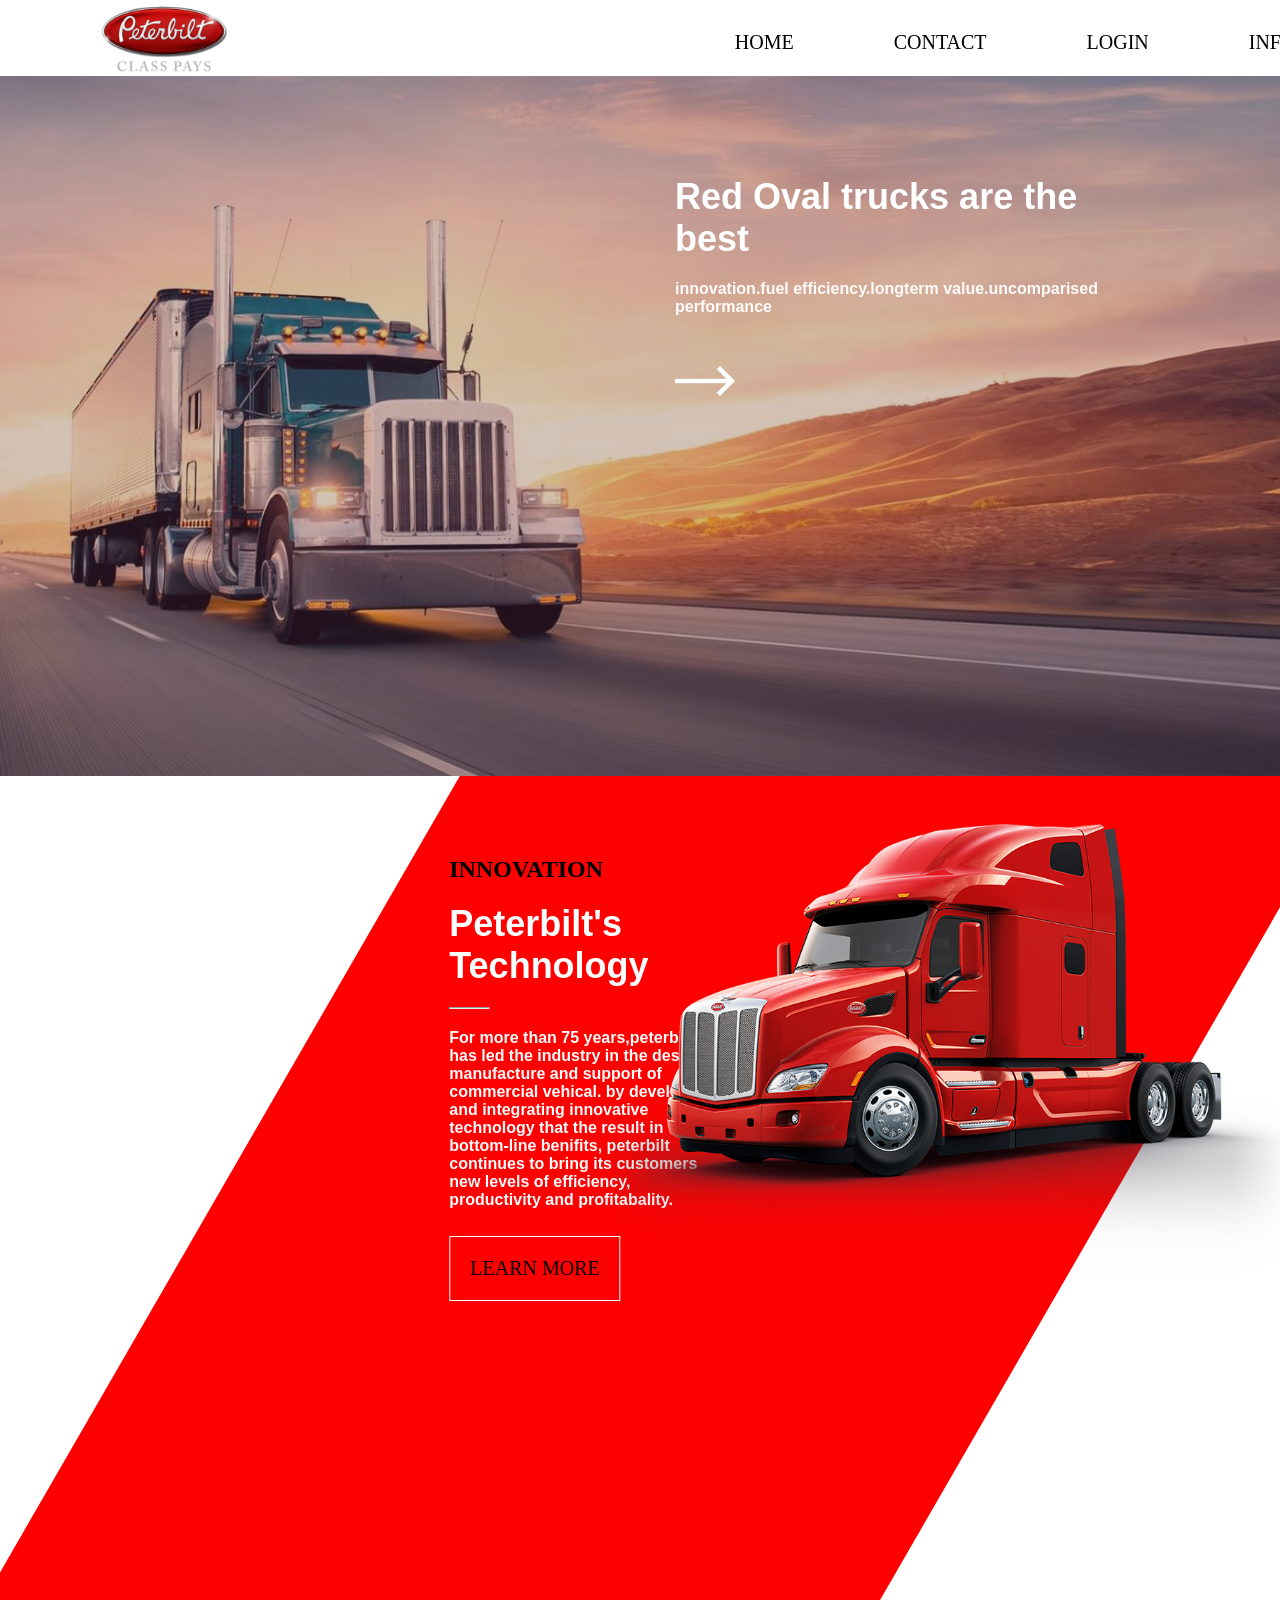
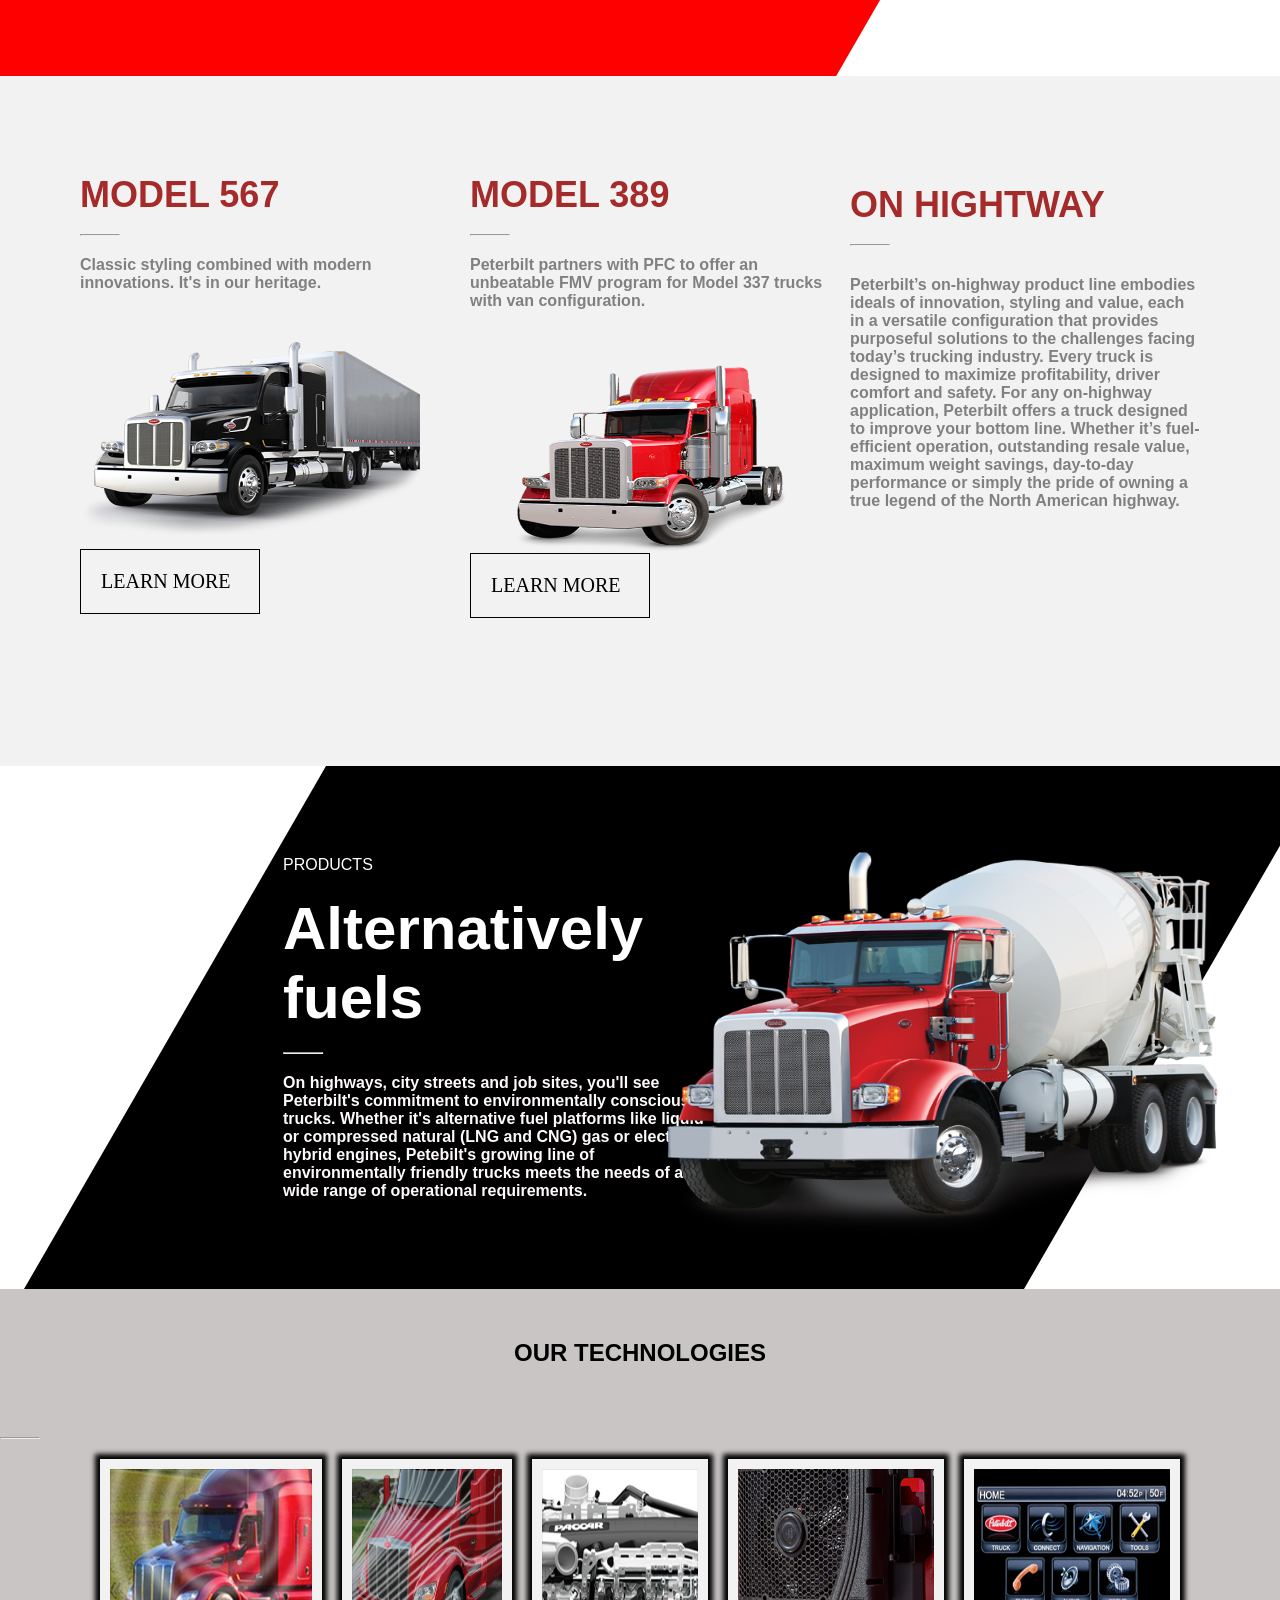
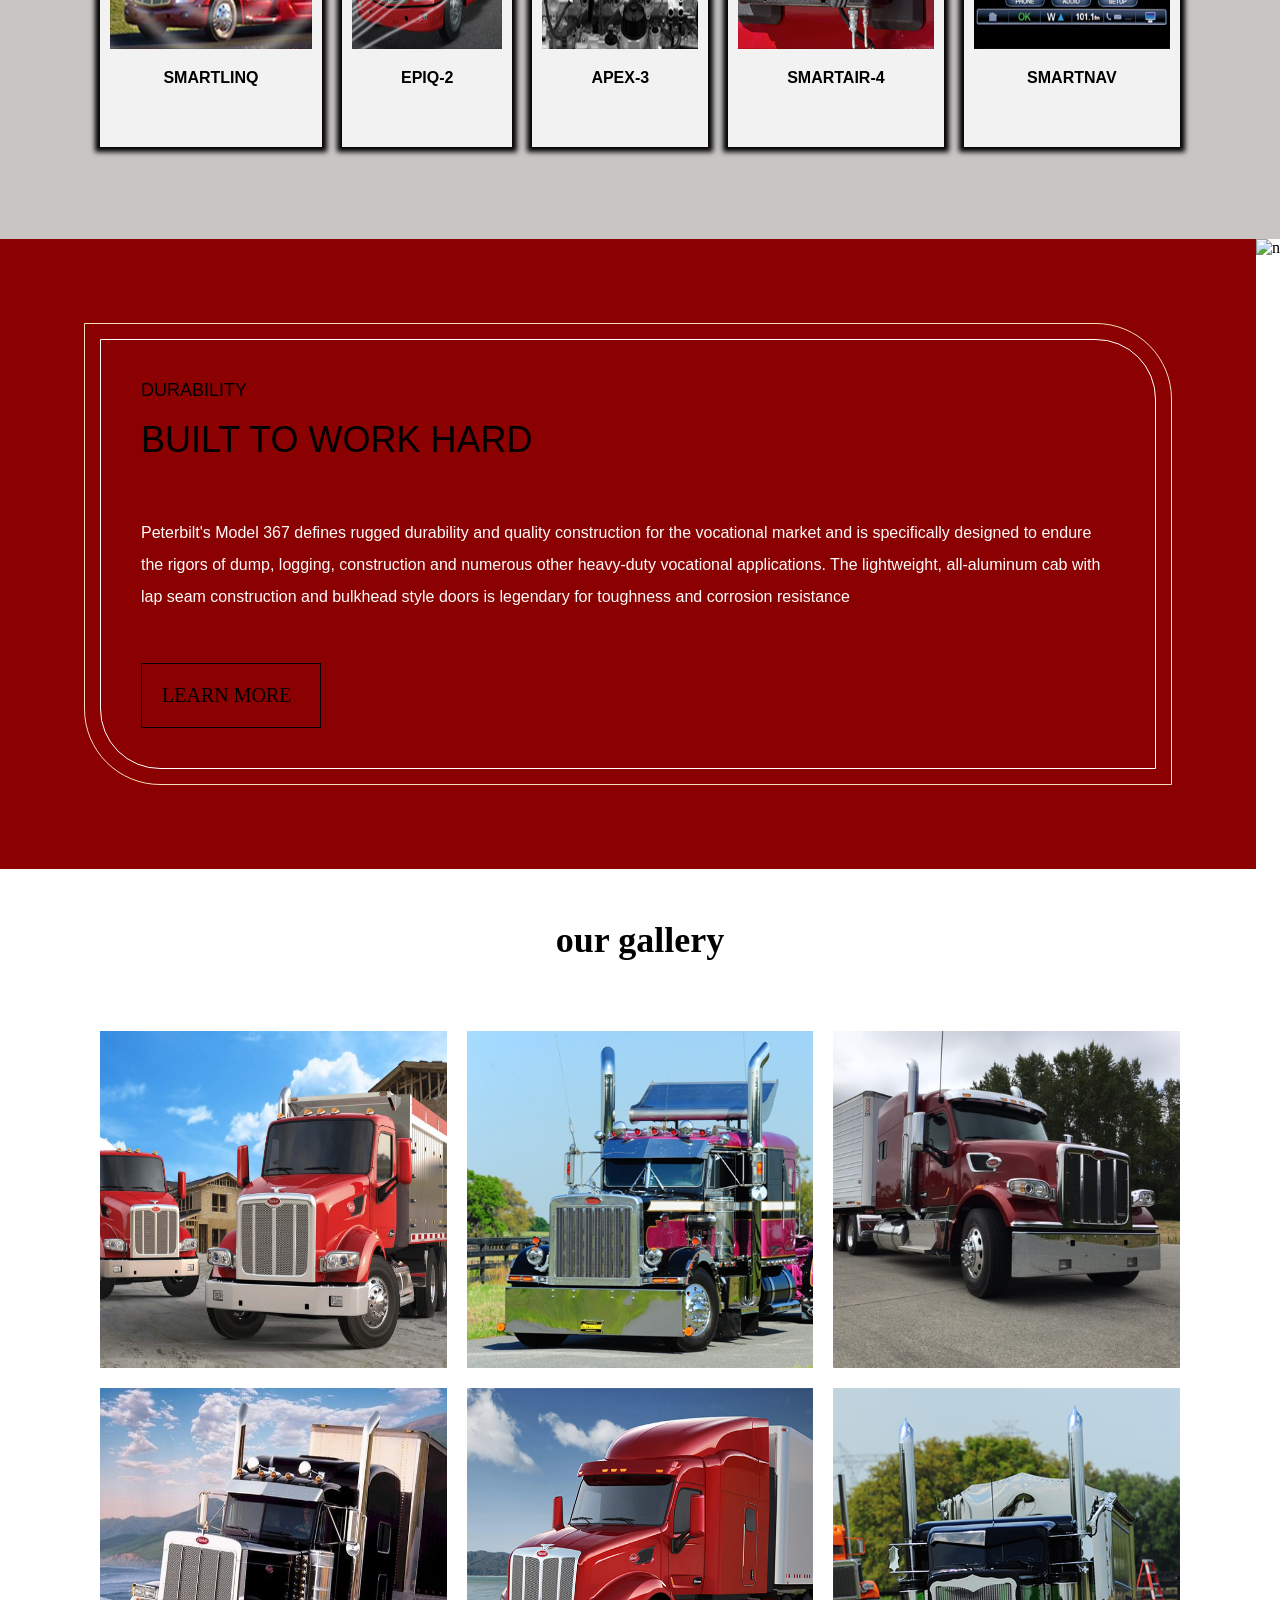
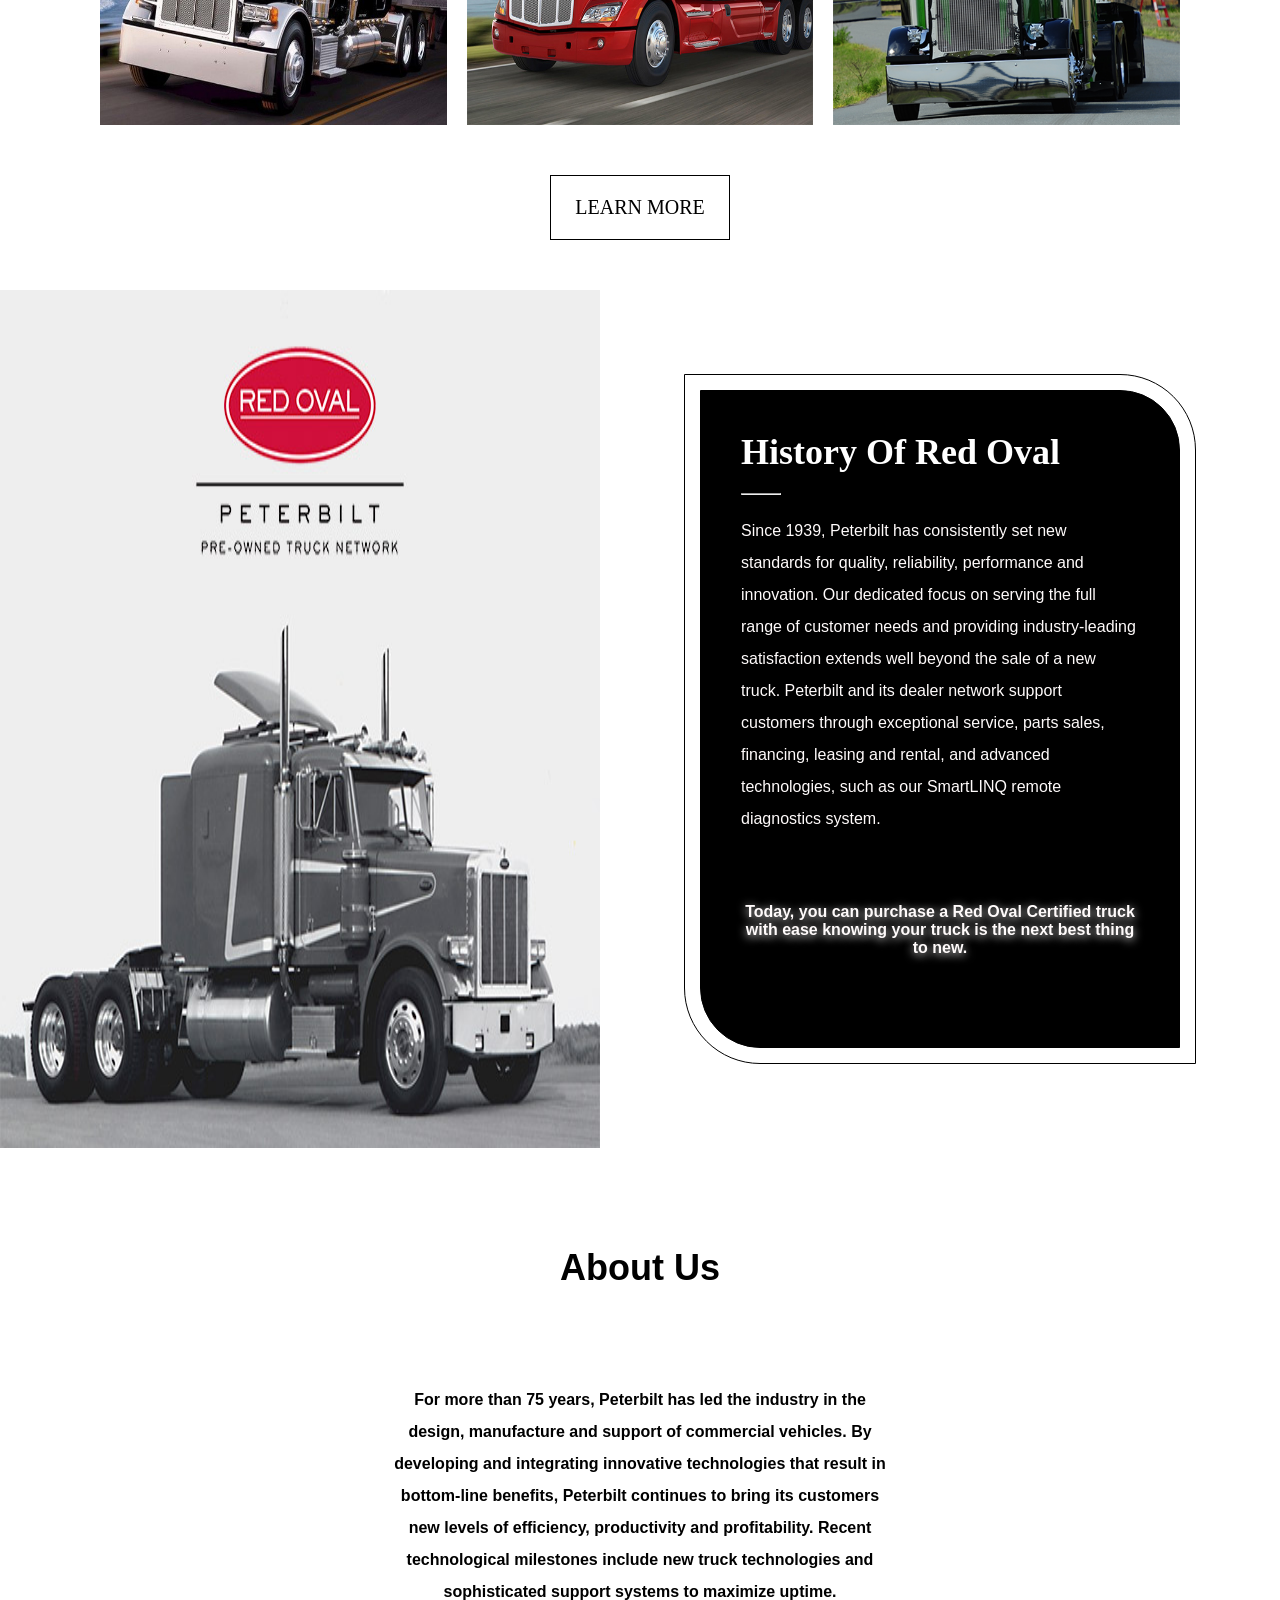
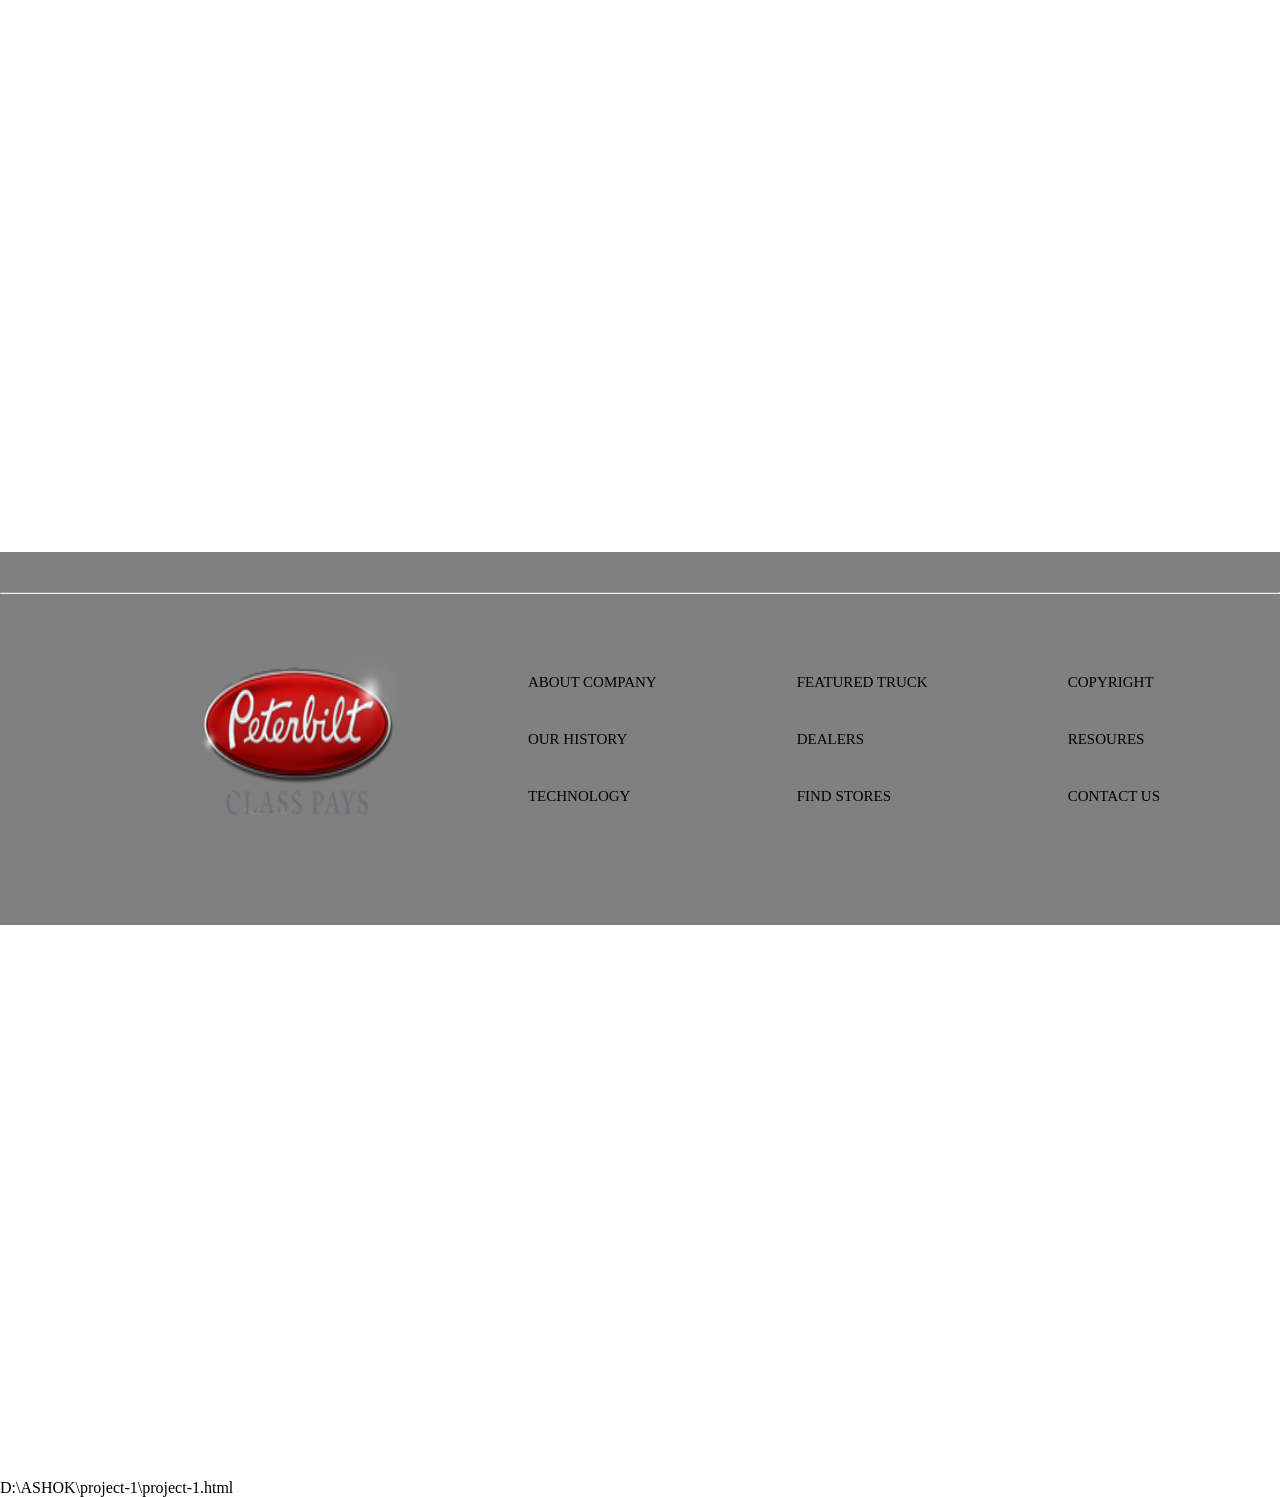
==== project-1.html @ bf351318 "initial commit" ====
<!DOCTYPE html>
<html lang="en">
  <head>
    <meta charset="UTF-8" />
    <meta http-equiv="X-UA-Compatible" content="IE=edge" />
    <meta name="viewport" content="width=device-width, initial-scale=1.0" />
    <title>Document</title>
    <link rel="stylesheet" href="project-1.css" />
  </head>
  <body>
    <header>
      <div class="logo">
        <img src="./project-1/project-1-img/logo.png" alt="no" />
      </div>
      <nav>
        <ul>
          <li>home</li>
          <li>contact</li>
          <li>login</li>
          <li>info</li>
        </ul>
      </nav>
    </header>
    <main>
      <section class="home">
        <div class="name">
          <h1>Red Oval trucks are the best</h1>
          <p>
            innovation.fuel efficiency.longterm value.uncomparised performance
          </p>
          <img
            class="arrow"
            src="./project-1/project-1-img/arrow.png"
            alt="no pic"
          />
        </div>
      </section>
    </main>
    <section class="innov">
      <div class="about">
        <div class="leftcontent">
          <h2>innovation</h2>
          <h1>Peterbilt's Technology</h1>
          <hr />

          <p>
            For more than 75 years,peterblit has led the industry in the design,
            manufacture and support of commercial vehical. by developing and
            integrating innovative technology that the result in bottom-line
            benifits, peterbilt continues to bring its customers new levels of
            efficiency, productivity and profitabality.
          </p>
          <a class="but" href="#">learn more</a>
        </div>
      </div>
      <div class="pos">
        <img
          class="ig"
          src="./project-1/project-1-img/bg2.jpg"
          alt="no img"
          height="500px"
          width="700px"
        />
      </div>
    </section>
    <aside class="layout">
      <div class="layout-1">
        <h2 class="ly-1">Model 567</h2>
        <br />
        <hr />
        <p class="ly-2">
          Classic styling combined with modern innovations. It's in our
          heritage.
        </p>
        <img
          src="./project-1/project-1-img/bg3-1.jpg"
          alt="no"
          height="193px"
          width="340
        px"
        />
        <br />
        <br /><br />
        <a class="but-ly-1" href="#">learn more</a>
      </div>

      <div class="layout-2">
        <h2 class="ly-1">Model 389</h2>
        <br />
        <hr />
        <p class="ly-2">
          Peterbilt partners with PFC to offer an unbeatable FMV program for
          Model 337 trucks with van configuration.
        </p>
        <img
          src="./project-1/project-1-img/bg3-2.jpg"
          alt="no"
          height="193px"
          width="340px"
        />
        <a class="but-ly" href="#">learn more</a>
      </div>

      <div class="layout-3">
        <h2 class="ly-1">On Hightway</h2>
        <br />

        <hr />
        <p class="ly-2-1">
          Peterbilt’s on-highway product line embodies ideals of innovation,
          styling and value, each in a versatile configuration that provides
          purposeful solutions to the challenges facing today’s trucking
          industry. Every truck is designed to maximize profitability, driver
          comfort and safety. For any on-highway application, Peterbilt offers a
          truck designed to improve your bottom line. Whether it’s
          fuel-efficient operation, outstanding resale value, maximum weight
          savings, day-to-day performance or simply the pride of owning a true
          legend of the North American highway.
        </p>
      </div>
    </aside>
    <div class="products">
      <div class="about-products">
        <div class="sub-pro">
          <h2 class="alt-1">products</h2>
          <h1 class="alt">Alternatively fuels</h1>
          <hr />
          <p class="fuel">
            On highways, city streets and job sites, you'll see Peterbilt's
            commitment to environmentally conscious trucks. Whether it's
            alternative fuel platforms like liquid or compressed natural (LNG
            and CNG) gas or electric hybrid engines, Petebilt's growing line of
            environmentally friendly trucks meets the needs of a wide range of
            operational requirements.
          </p>
          <a class="but-ly-1" href="#">learn more</a>
        </div>
      </div>
      <div class="product-image">
        <img
          class="pic2"
          src="./project-1/project-1-img/bg4.jpg"
          alt="no image"
          height="400px"
          width="590px"
        />
      </div>
    </div>
    <div class="tech">
      <h2>our technologies</h2>
      <hr />

      <div class="tech-info">
        <div class="box1">
          <div class="card">
            <div class="header-1">
              <img src="./project-1/project-1-img/tech-1.jpg" alt="no" />
            </div>
            <div class="name-1">
              <p>SmartLINQ</p>
            </div>
          </div>
        </div>
        <div class="box1">
          <div class="card">
            <div class="header-1">
              <img src="./project-1/project-1-img/teck-2.jpg" alt="no" />
            </div>
            <div class="name-1">
              <p>EPIQ-2</p>
            </div>
          </div>
        </div>
        <div class="box1">
          <div class="card">
            <div class="header-1">
              <img src="./project-1/project-1-img/tech-3.jpg" alt="no" />
            </div>
            <div class="name-1">
              <p>APEX-3</p>
            </div>
          </div>
        </div>
        <div class="box1">
          <div class="card">
            <div class="header-1">
              <img src="./project-1/project-1-img/tech-4.jpg" alt="no" />
            </div>
            <div class="name-1">
              <p>SMARTAIR-4</p>
            </div>
          </div>
        </div>
        <div class="box1">
          <div class="card">
            <div class="header-1">
              <img src="./project-1/project-1-img/tech-5.jpg" alt="no" />
            </div>
            <div class="name-1">
              <p>SMARTNAV</p>
            </div>
          </div>
        </div>
      </div>
    </div>
    <div class="u-container">
      <div class="u-content">
        <div class="u-content-1">
          <h3>DURABILITY</h3>
          <br />
          <h2>Built to Work Hard</h2>
          <br /><br />
          <p>
            Peterbilt's Model 367 defines rugged durability and quality
            construction for the vocational market and is specifically designed
            to endure the rigors of dump, logging, construction and numerous
            other heavy-duty vocational applications. The lightweight,
            all-aluminum cab with lap seam construction and bulkhead style doors
            is legendary for toughness and corrosion resistance
          </p>
          <a class="u-cont-but" href="#">learn more</a>
        </div>
      </div>
      <div class="u-img">
        <img src="./project-1/project-1-img/u-cont.jpg" alt="n" />
      </div>
    </div>
    <div class="gal-pg">
      <h1>our gallery</h1>

      <div class="galery">
        <div class="img1">
          <img src="./project-1/project-1-img/gal-1.jpg" alt="a" />
        </div>
        <div class="img1">
          <img src="./project-1/project-1-img/gal-2.jpg" alt="a" />
        </div>
        <div class="img1">
          <img src="./project-1/project-1-img/gal-3.jpg" alt="a" />
        </div>
        <div class="img1">
          <img src="./project-1/project-1-img/gal-4.jpg" alt="a" />
        </div>
        <div class="img1">
          <img src="./project-1/project-1-img/gal-5.jpg" alt="a" />
        </div>
        <div class="img1">
          <img src="./project-1/project-1-img/gal-6.jpg" alt="a" />
        </div>
      </div>
      <!-- <div class="but-gal"> -->
      <a class="gal-but" href="#">learn more</a>
      <!-- </div> -->
    </div>
    <div class="end">
      <img src="./project-1/project-1-img/end.jpg" alt="no" />
      <div class="end-con">
        <h1>History Of Red Oval</h1>
        <hr />
        <p class="p2">
          Since 1939, Peterbilt has consistently set new standards for quality,
          reliability, performance and innovation. Our dedicated focus on
          serving the full range of customer needs and providing
          industry-leading satisfaction extends well beyond the sale of a new
          truck. Peterbilt and its dealer network support customers through
          exceptional service, parts sales, financing, leasing and rental, and
          advanced technologies, such as our SmartLINQ remote diagnostics
          system.
        </p>
        <br />
        <p class="p1">
          Today, you can purchase a Red Oval Certified truck with ease knowing
          your truck is the next best thing to new.
        </p>
      </div>
    </div>
    <div class="about-us">
      <h1 class="abt-1">About Us</h1>

      <p class="abt">
        For more than 75 years, Peterbilt has led the industry in the design,
        manufacture and support of commercial vehicles. By developing and
        integrating innovative technologies that result in bottom-line benefits,
        Peterbilt continues to bring its customers new levels of efficiency,
        productivity and profitability. Recent technological milestones include
        new truck technologies and sophisticated support systems to maximize
        uptime.
      </p>
    </div>
    <footer>
      <div class="line">
        <hr />
      </div>
      <div class="footer-end">
        <div class="logo">
          <img src="./project-1/project-1-img/logo.png" alt="no" />
        </div>
        <div class="fo-1">
          <ul>
            <li><a href="#">about company</a></li>
            <li><a href="#">our history</a></li>
            <li><a href="#">technology</a></li>
          </ul>
        </div>
        <div class="fo-1">
          <ul>
            <li><a href="#">featured truck</a></li>
            <li><a href="#">dealers</a></li>
            <li><a href="#">find stores</a></li>
          </ul>
        </div>
        <div class="fo-1">
          <ul>
            <li><a href="#">copyright</a></li>
            <li><a href="#">resoures</a></li>
            <li><a href="#">contact us</a></li>
          </ul>
        </div>
      </div>
    </footer>

    <iframe
      src="https://www.google.com/maps/embed?pb=!1m18!1m12!1m3!1d3916.2581196316473!2d76.9740663139531!3d11.019250257679774!2m3!1f0!2f0!3f0!3m2!1i1024!2i768!4f13.1!3m3!1m2!1s0x3ba8584dfa3df8a1%3A0xc509225906eb3325!2sElysium%20Academy!5e0!3m2!1sen!2sin!4v1678697967944!5m2!1sen!2sin"
      width="100%"
      height="450"
      style="border: 0"
      allowfullscreen=""
      loading="lazy"
      referrerpolicy="no-referrer-when-downgrade"
    ></iframe>
  </body>
</html>

D:\ASHOK\project-1\project-1.html
---- project-1.css ----
* {
  margin: 0;
  padding: 0;
  box-sizing: border-box;
  /* outline: 1px solid black; */
}
@import url("https://fonts.googleapis.com/css2?family=Bebas+Neue&family=Open+Sans:wght@600;700;800&family=Oswald:wght@300&family=Prompt:wght@500&display=swap");
@import url("https://fonts.googleapis.com/css2?family=Bebas+Neue&family=Open+Sans:wght@600;700;800&family=Oswald:wght@300&display=swap");
@import url("https://fonts.googleapis.com/css2?family=Open+Sans:wght@600;700;800&family=Oswald:wght@300;500;700&display=swap");
@import url("https://fonts.googleapis.com/css2?family=Open+Sans:wght@600;700;800&family=Oswald:wght@500;700&display=swap");
body {
  height: 100vh;
  min-width: 100%;
  /* display: flex; */
  /* flex-direction: column; */
}
header {
  height: 76px;
  width: 100%;
  /* background: linear-gradient(to right, #bac8f3, #f099aa); */
  /* background-color: aqua; */
  background-image: url(\project-1\project-1\project-1-img\bg1.jpg);
  display: flex;
}
/*  */
.logo {
  margin-left: 100px;
}
.logo img {
  width: 100%;
  height: 100%;
}
ul {
  list-style: none;
  display: flex;
}
li {
  font-size: 20px;
  color: black;
  display: flex;
  padding: 10px 50px;
  text-transform: uppercase;
}
nav {
  /* width: 40%; */
  /* background-color: black; */
  display: flex;
  /* padding: 5px 10px; */
  position: relative;
  left: 28rem;
  /* margin-top: 20px; */
  line-height: 65px;
}
main section {
  height: 700px;
  width: 100%;
  background-image: linear-gradient(
      0deg,
      rgba(110, 53, 53, 0.3),
      rgba(110, 53, 53, 0.3)
    ),
    url(/project-1/project-1-img/bg1.jpg);
  background-repeat: no-repeat;
  background-size: cover;
}
.home {
  display: flex;
  /* text-align: center; */
  justify-content: center;
}
.name {
  height: 360px;
  width: 430px;
  background-color: none;
  position: relative;
  top: 100px;
  left: 250px;
}
h1 {
  font-family: "Oswald", sans-serif;
  font-size: 60px;
  margin-bottom: 20px;
  font-weight: bold;
  color: white;
}
.alt {
  font-family: "Oswald", sans-serif;
  font-size: 60px;
  margin-bottom: 20px;
  font-weight: bold;
  color: white;
}

p {
  font-family: "Open Sans", sans-serif;

  font-size: 30px;
  margin-bottom: 40px;
  color: white;
  font-weight: bold;
}
img.arrow {
  height: 30px;
  width: 60px;
}
h2 {
  text-transform: uppercase;
  margin-bottom: 20px;
}
.alt-1 {
  text-transform: uppercase;
  margin-bottom: 20px;
  color: white;
}
h1 {
  font-size: 36px;
  margin-bottom: 20px;
  color: white;
}

p {
  font-size: 16px;
  color: rgb(255, 251, 251);
  /* text-align: left; */
  margin-bottom: 50px;
}
hr {
  width: 40px;
  margin-bottom: 20px;
}
a.but {
  /* background-color: black; */
  padding: 20px;
  font-size: 20px;
  font-style: normal;
  text-transform: uppercase;
  text-decoration: none;
  border: 1px solid white;
  color: black;
  position: absolute;
  top: 380px;
}
/* .pos {
  background-color: aqua;
  position: relative;
  right: 80px;
} */
.innov {
  min-height: 100vh;
  width: 100%;

  display: grid;
  grid-template-columns: 70% 30%;
  background-color: white;
}
.about {
  background-color: red;
  transform: skewX(-30deg);
  position: relative;
  left: 200px;
  animation-name: eg;
  animation-duration: 2s;
  animation-iteration-count: infinite;

  /* transform-origin: top left; */
}

@keyframes eg {
  25% {
    background-color: red;
    /* right: 100px; */
  }
  50% {
    background-color: rgb(226, 165, 33);
    /* right: 100px; */
  }
  75% {
    background-color: rgb(197, 240, 78);
  }
}
.leftcontent {
  height: 500px;
  width: 30%;
  transform: skewX(30deg);
  display: flex;
  flex-direction: column;
  position: relative;
  /* flex: 1; */
  /* max-width: 100%; */
  left: 180px;
  margin-top: 80px;
  /* margin: 40px; */
}
.pos {
  position: relative;
  right: 300px;
}
.ab {
  display: grid;
  grid-template-columns: auto auto auto;
  column-gap: 10px;
}

@media screen and (max-width: 576px) {
  * {
    margin: 0;
    padding: 0;
    box-sizing: border-box;
  }
  body {
    height: 100vh;
    min-width: 100%;
  }
  header {
    height: 50px;
    width: 100%;
  }
  nav {
    position: relative;
    left: 10rem;
  }
  main section {
    background-size: cover;
  }
}
.layout {
  /* height: 500px; */
  width: 100%;
  height: 690px;
  display: grid;
  grid-template-columns: auto auto auto;
  column-gap: 10px;

  background-color: #f2f2f2;
  box-sizing: border-box;
  justify-content: center;
  align-items: center;
}
.layout-1 {
  display: flex;
  flex-direction: column;
  background-color: #f2f2f2;
  align-items: flex-start;
  padding: 0px 0px 0px 20px;
  width: 380px;
  height: 525px;
}
.layout-2 {
  display: flex;
  flex-direction: column;
  background-color: #f2f2f2;
  align-items: flex-start;
  padding: 0px 0px 0px 20px;
  width: 380px;
  height: 525px;
}

.layout-3 {
  display: flex;
  flex-direction: column;
  background-color: #f2f2f2;
  align-items: flex-start;
  padding: 10px;
  width: 380px;
  height: 525px;
}
.ly-1 {
  font-family: "Oswald", sans-serif;
  font-size: 36px;
  color: brown;
  margin: 15px 15px 0px 0px;
}
.ly-2 {
  font: 16px, "Open Sans", sans-serif;
  color: #808080;
}
.ly-2-1 {
  font: 16px, "Open Sans", sans-serif;
  color: #808080;
  margin: 10px 10px 0px 0px;
}
a.but-ly {
  width: 180px;
  padding: 20px;
  font-size: 20px;
  font-style: normal;
  text-transform: uppercase;
  text-decoration: none;
  border: 1px solid #000;
  color: black;
}
a.but-ly-1 {
  width: 180px;
  padding: 20px;
  font-size: 20px;
  font-style: normal;
  text-transform: uppercase;
  text-decoration: none;
  border: 1px solid #000;
  color: black;
}

.fuel {
  font: 16px, "Open Sans", sans-serif;
}
.alt {
  font-size: 36px, "Oswald", sans-serif;
  margin-bottom: 20px;
  color: white;
}
.alt-1 {
  font: 16px "open sans", sans-serif;
}
.products {
  min-height: 523px;
  width: 100%;
  display: grid;
  grid-template-columns: 50% 50%;
  /* background-color: aqua; */
}
.about-products {
  height: 523px;
  width: 1000px;
  background-color: #000;
  transform: skewX(-30deg);
  align-items: flex-start;
  /* justify-content: center; */
  margin-left: 175px;
  /* padding-right: 200px; */
}
.sub-pro {
  transform: skewX(30deg);
  display: flex;
  flex-direction: column;
  height: 523px;
  width: 421px;
  margin-left: 160px;
  margin-top: 90px;
}
.product-image {
  z-index: 1;
  position: relative;
  top: 80px;
  left: 0px;
}
.but-ly-1 {
  width: 180px;
  padding: 20px;
  font-size: 20px;
  font-style: normal;
  text-transform: uppercase;
  text-decoration: none;
  border: 1px solid rgb(248, 246, 246);
  color: white;
  position: relative;
  bottom: 40px;
}
.tech-info {
  display: grid;
  grid-template-columns: repeat(5, auto);
  column-gap: 20px;
  justify-content: center;
  align-items: center;
  margin: 0px 100px 0px 100px;

  /* background-color: aqua; */
  /* border: 1px solid black; */
}
/* 
.tech-info.box1 {
   border: 1px solid black;
   background-color: rgb(143, 227, 253); 
   font-size: 30px; 
   text-align: center; 
   padding: 10px; 
} */
.card {
  background-color: #f2f2f2;
  box-shadow: 0px 0px 5px 5px #000;
  text-align: center;
  /* height: 265px; */
  padding: 10px;
}
.header-1 {
  height: 180px;
}
.header-1 img {
  width: 100%;
  height: 100%;
}
.card .name-1 {
  text-align: center;
  padding: 0px 0px 0px 0px;
  margin: 20px;
}
.card .name-1 p {
  color: #000;
  font: 36px, "Oswald", sans-serif;
  text-transform: uppercase;
}
.card:hover {
  transform: scale(1.1);
}
div.tech h2 {
  color: #000;

  font-family: "Prompt", sans-serif;
  text-transform: uppercase;
  text-align: center;
  padding: 50px 0px 50px 0px;
  /* text-shadow: 10px 5px 20px #000; */
}
.tech {
  /* background: linear-gradient(to right, #bac8f3, #f099aa); */
  background-color: rgb(201, 197, 197);
  /* border: 1px solid black; */
  min-height: 550px;
}
.u-container {
  display: grid;
  grid-template-columns: repeat(2, auto);
}
.u-content {
  background-color: darkred;
}
.u-content-1 {
  display: flex;
  flex-direction: column;
  margin: 100px;
  border: 1px solid white;
  border-radius: 0px 60px 0px 60px;
  outline: 1px solid wheat;
  outline-offset: 15px;
  padding: 40px;
  /* transform: skewX(-45deg); */
}

.u-img img {
  height: 100%;
  width: 100%;
}

.u-content-1 h3 {
  font: 18px "Open Sans", sans-serif;
}
.u-content-1 h2 {
  font: 36px "Oswald", sans-serif;
}
.u-content-1 p {
  font: 16px "open sans", sans-serif;
  line-height: 2rem;
}
a.u-cont-but {
  width: 180px;
  padding: 20px;
  font-size: 20px;
  font-style: normal;
  text-transform: uppercase;
  text-decoration: none;
  border: 1px solid #000;
  color: black;
}
.gal-but {
  width: 180px;
  padding: 20px;
  margin: 50px auto 50px auto;

  font-size: 20px;
  font-style: normal;
  text-transform: uppercase;
  text-decoration: none;
  border: 1px solid #000;
  color: black;
}
/* .but-gal {
  margin-top: 80px;
} */
a.u-cont-but:hover {
  transform: scale(1.1);
}
.but-ly-1:hover {
  transform: scale(1.1);
}
.but-ly:hover {
  transform: scale(1.1);
}
.but:hover {
  transform: scale(1.1);
}
.but-gal:hover {
  transform: scale(1.1);
}
.galery {
  display: grid;
  grid-template-columns: repeat(3, auto);
  grid-template-rows: repeat(2, auto);
  /* border: 1px solid black; */
  row-gap: 20px;
  column-gap: 20px;
  padding: 0px 100px 0px 100px;
  justify-content: center;
  /* align-items: center; */
}
/* .img1 {
  border: 1px solid black;
} */
.img1 img {
  height: 100%;
  width: 100%;
}
.gal-pg h1 {
  font-family: "Bebas Neue", cursive;
  color: #000;
  text-align: center;
  padding: 50px 0px 50px 0px;
}
.gal-pg {
  min-height: 100vh;
  display: flex;
  flex-direction: column;

  /* background-color: aqua; */
  justify-content: center;
  text-align: center;
}
.end {
  display: inline-flex;
}
.end-con {
  background: #000;
  /* padding: 500px; */

  display: flex;
  flex-direction: column;
  margin: 100px;
  border: 1px solid;
  border-radius: 0px 60px 0px 60px;
  outline: 1px solid #000;
  outline-offset: 15px;
  padding: 40px;
}
.end-con h1 {
  font-size: 36px;
  font-family: "Bebas Neue", cursive;
}
.end-con .p2 {
  /* color: white; */
  font: 16px "open sans", sans-serif;
  line-height: 2rem;
}
.end-con .p1 {
  font-size: 16px;
  text-align: center;
  font-family: "Prompt", sans-serif;
  text-shadow: 0px 2px 10px #f2f2f2;
}
.about-us {
  min-height: 100vh;
  background-image: url(/task1/about.jpg);
  /* background-color: aqua; */
  background-repeat: no-repeat;
  background-size: cover;
  background-position: bottom;
  /* color: #000; */
}
.abt-1,
.abt {
  color: #000;
  margin: 100px auto;
  text-align: center;
  justify-content: center;
  width: 500px;
  line-height: 2rem;
}
.footer-end {
  display: grid;
  grid-template-columns: repeat(4, auto);
  column-gap: 100px;
  /* border: 2px solid#000; */
  text-align: center;
  justify-content: center;
  margin: 100px;
  padding: 0px 0px 100px 0px;
}
.logo img {
  /* position: relative; */
  /* left: -150px; */
  /* flex: 1; */
  /* align-items: flex-start; */
  height: 100%;
  width: 100%;
  /* transition: width 1s, height 2s, transform 2s; */
}
/* .logo {
  transition: width 2s height 2s transform 5s;
}
.logo:hover {
  transform: rotate(-360deg);
} */
.fo-1 ul {
  display: block;
}
.fo-1 ul li {
  padding: 20px;
}
.fo-1 ul li a {
  text-decoration: none;
  color: #000;
  font-size: 15px;
  font-family: "Times New Roman", Times, serif;
}
footer {
  background-color: #808080;
}
.line hr {
  /* align-items: center; */
  /* justify-content: center; */
  position: relative;
  top: 40px;
  width: 100%;
}
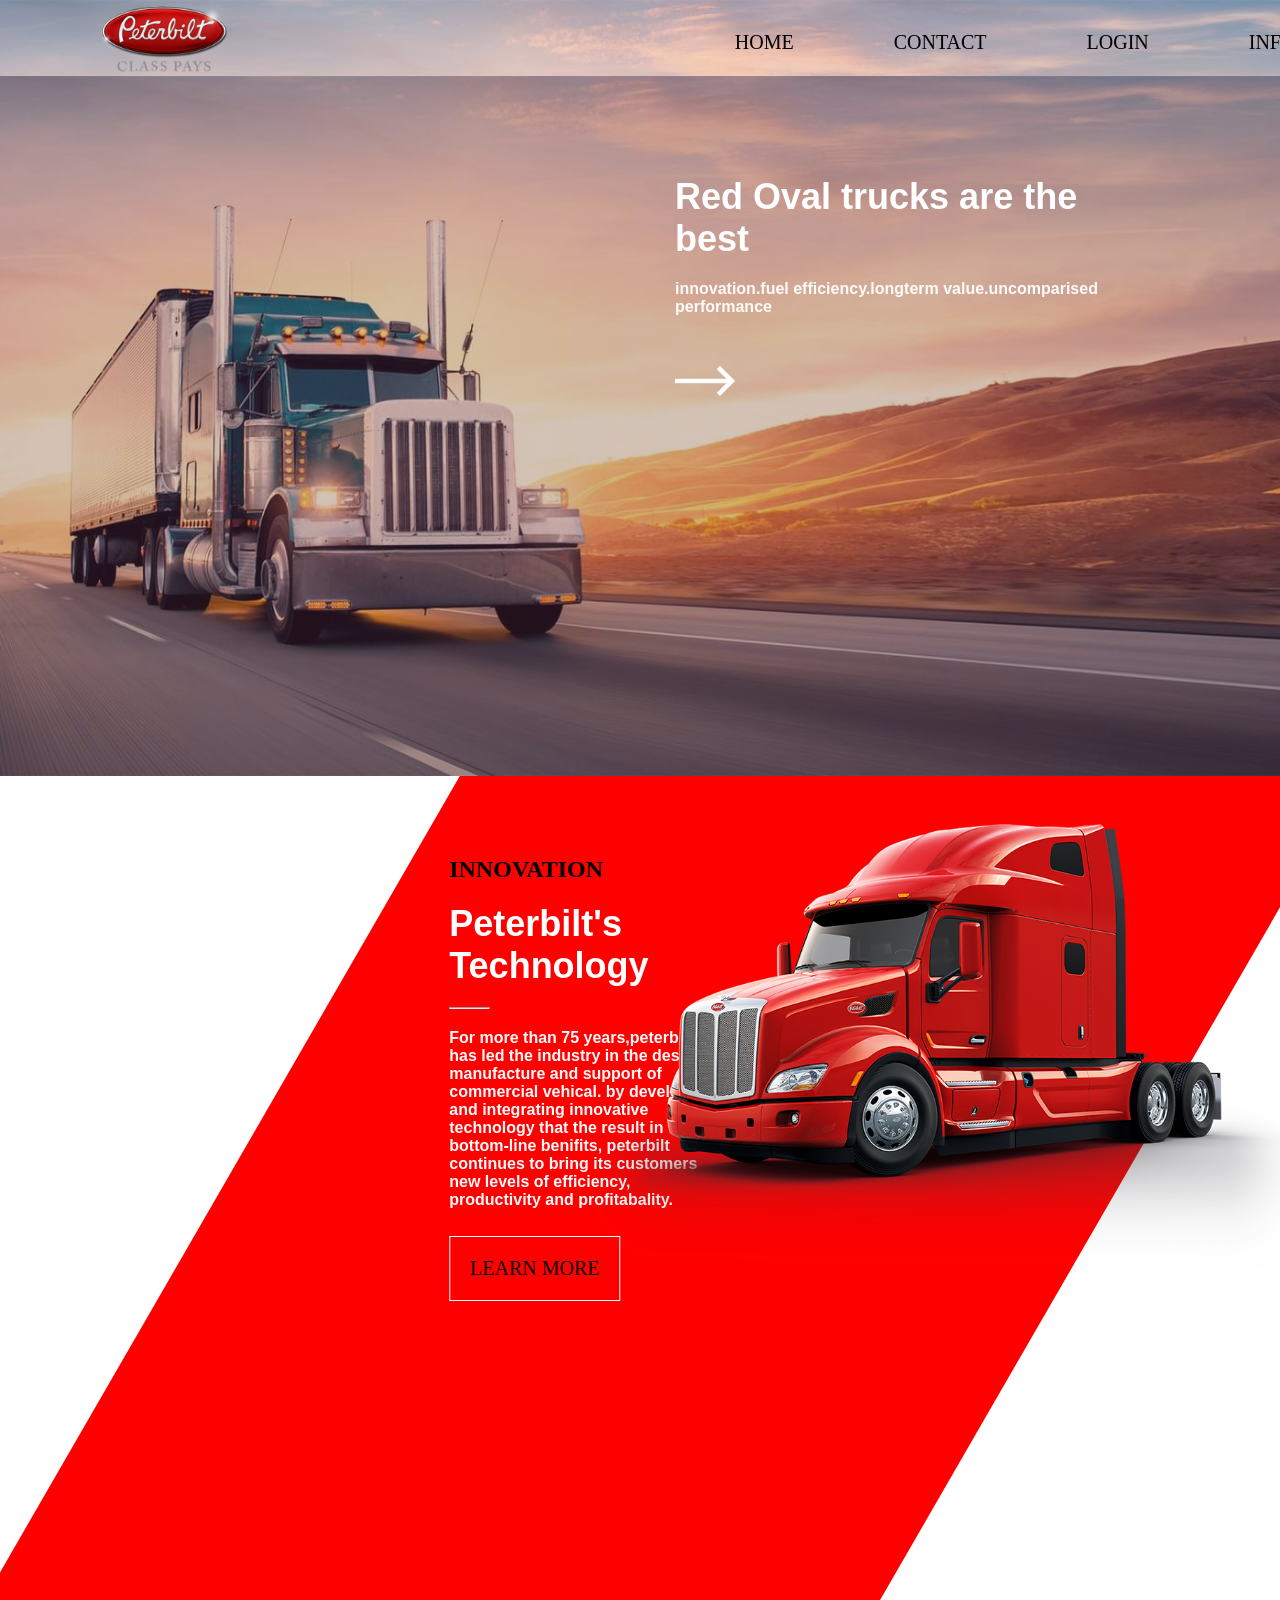
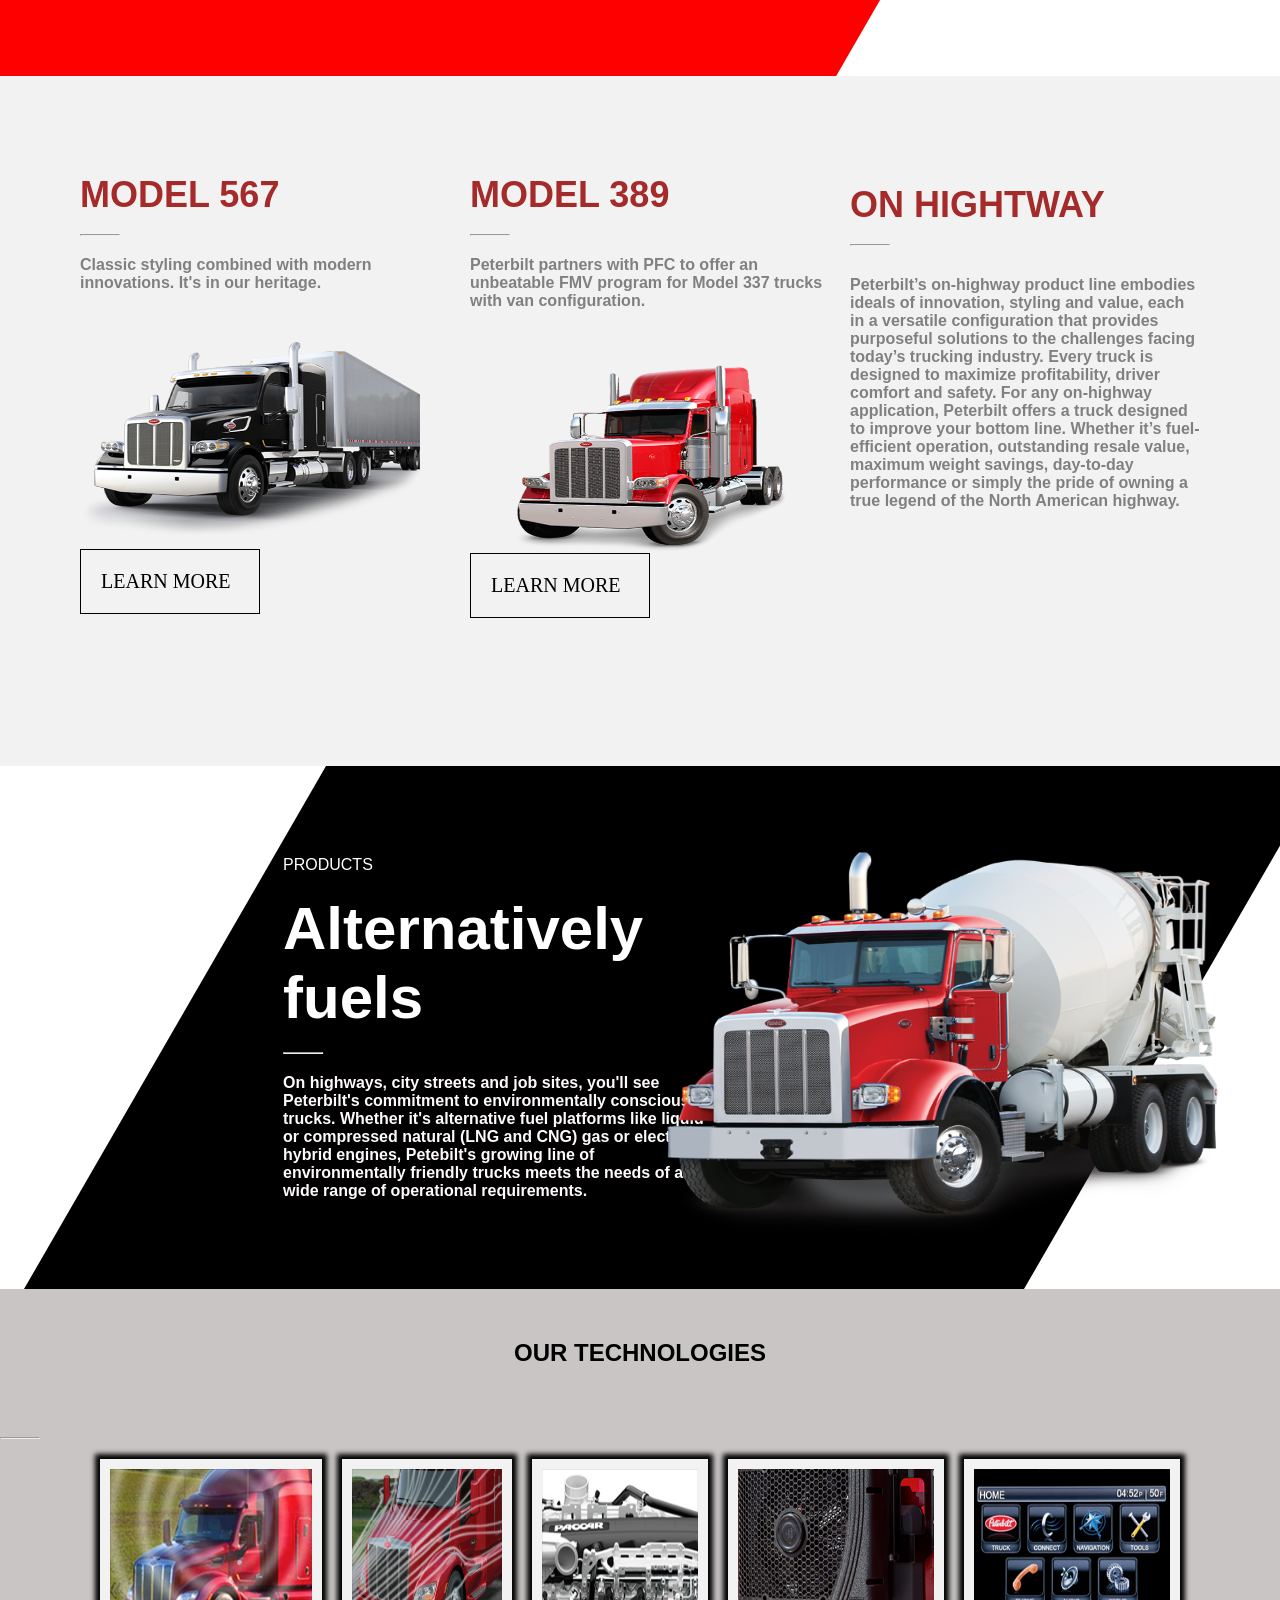
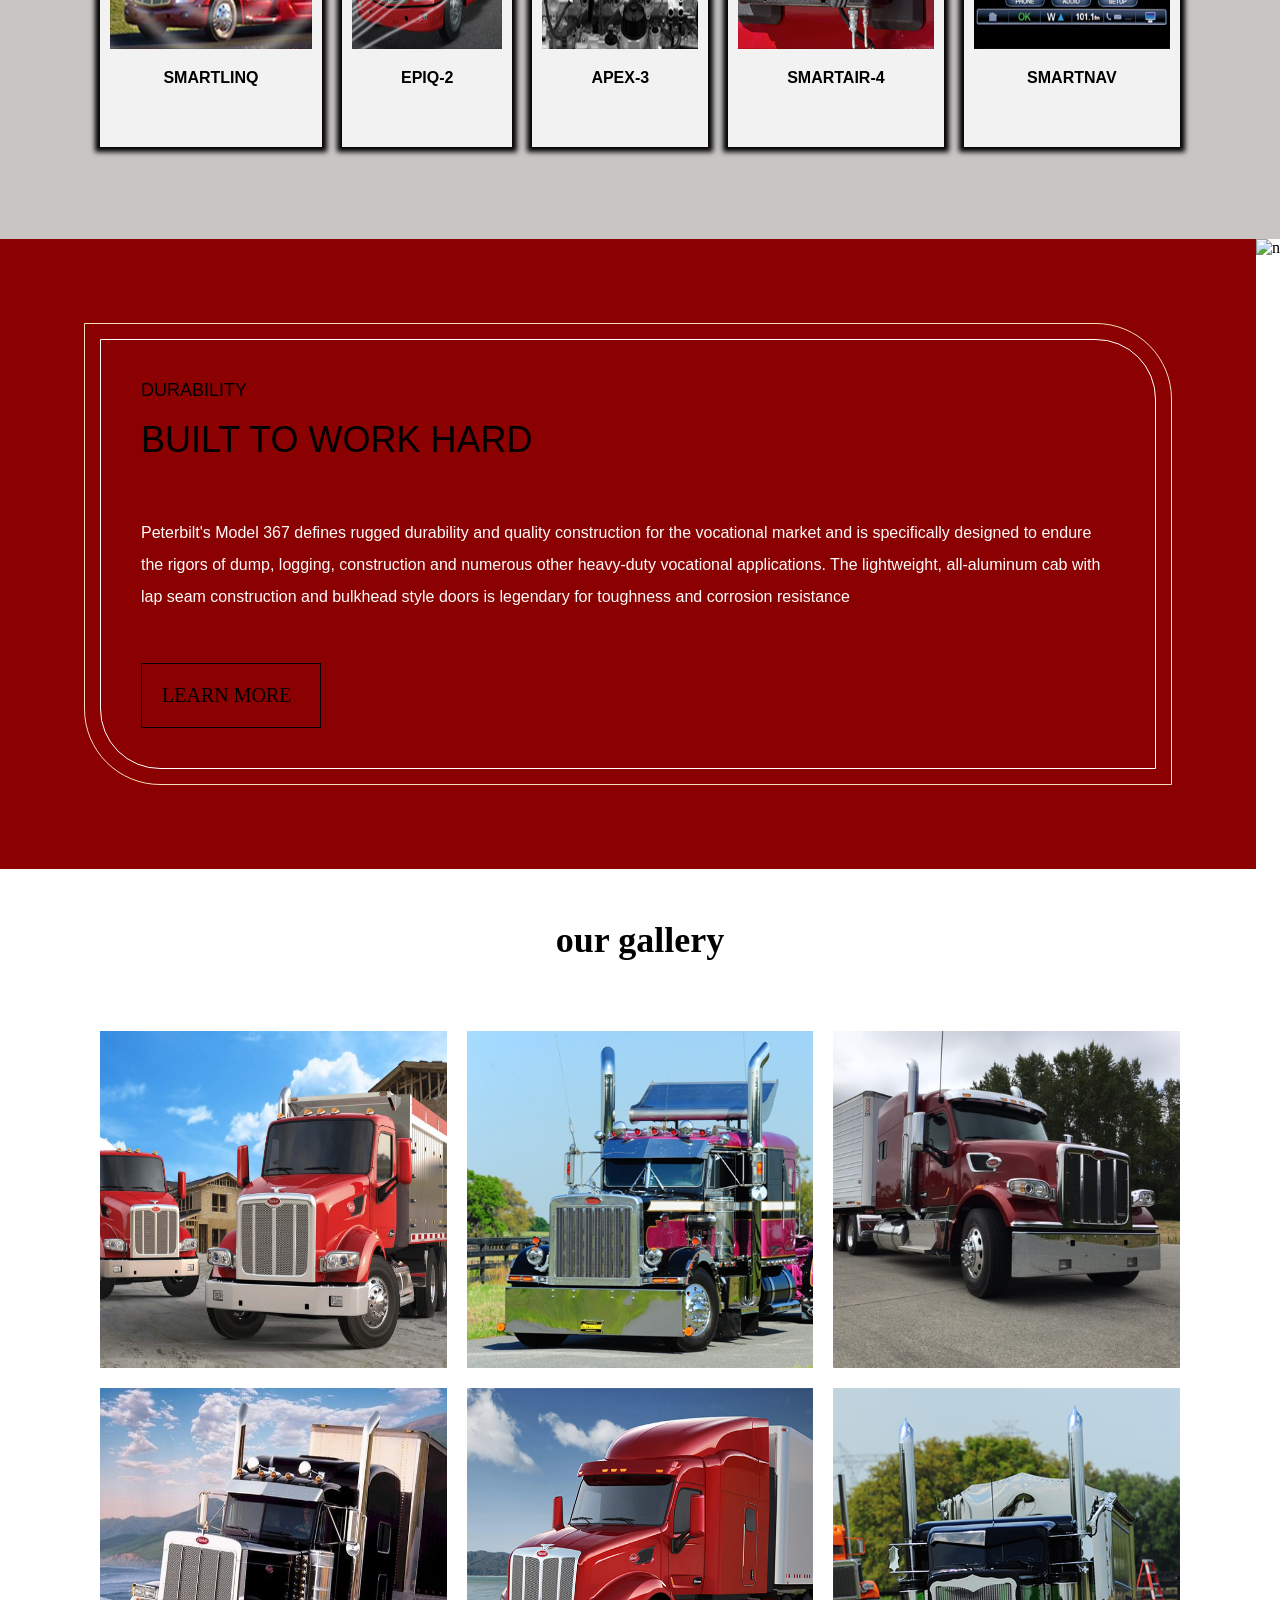
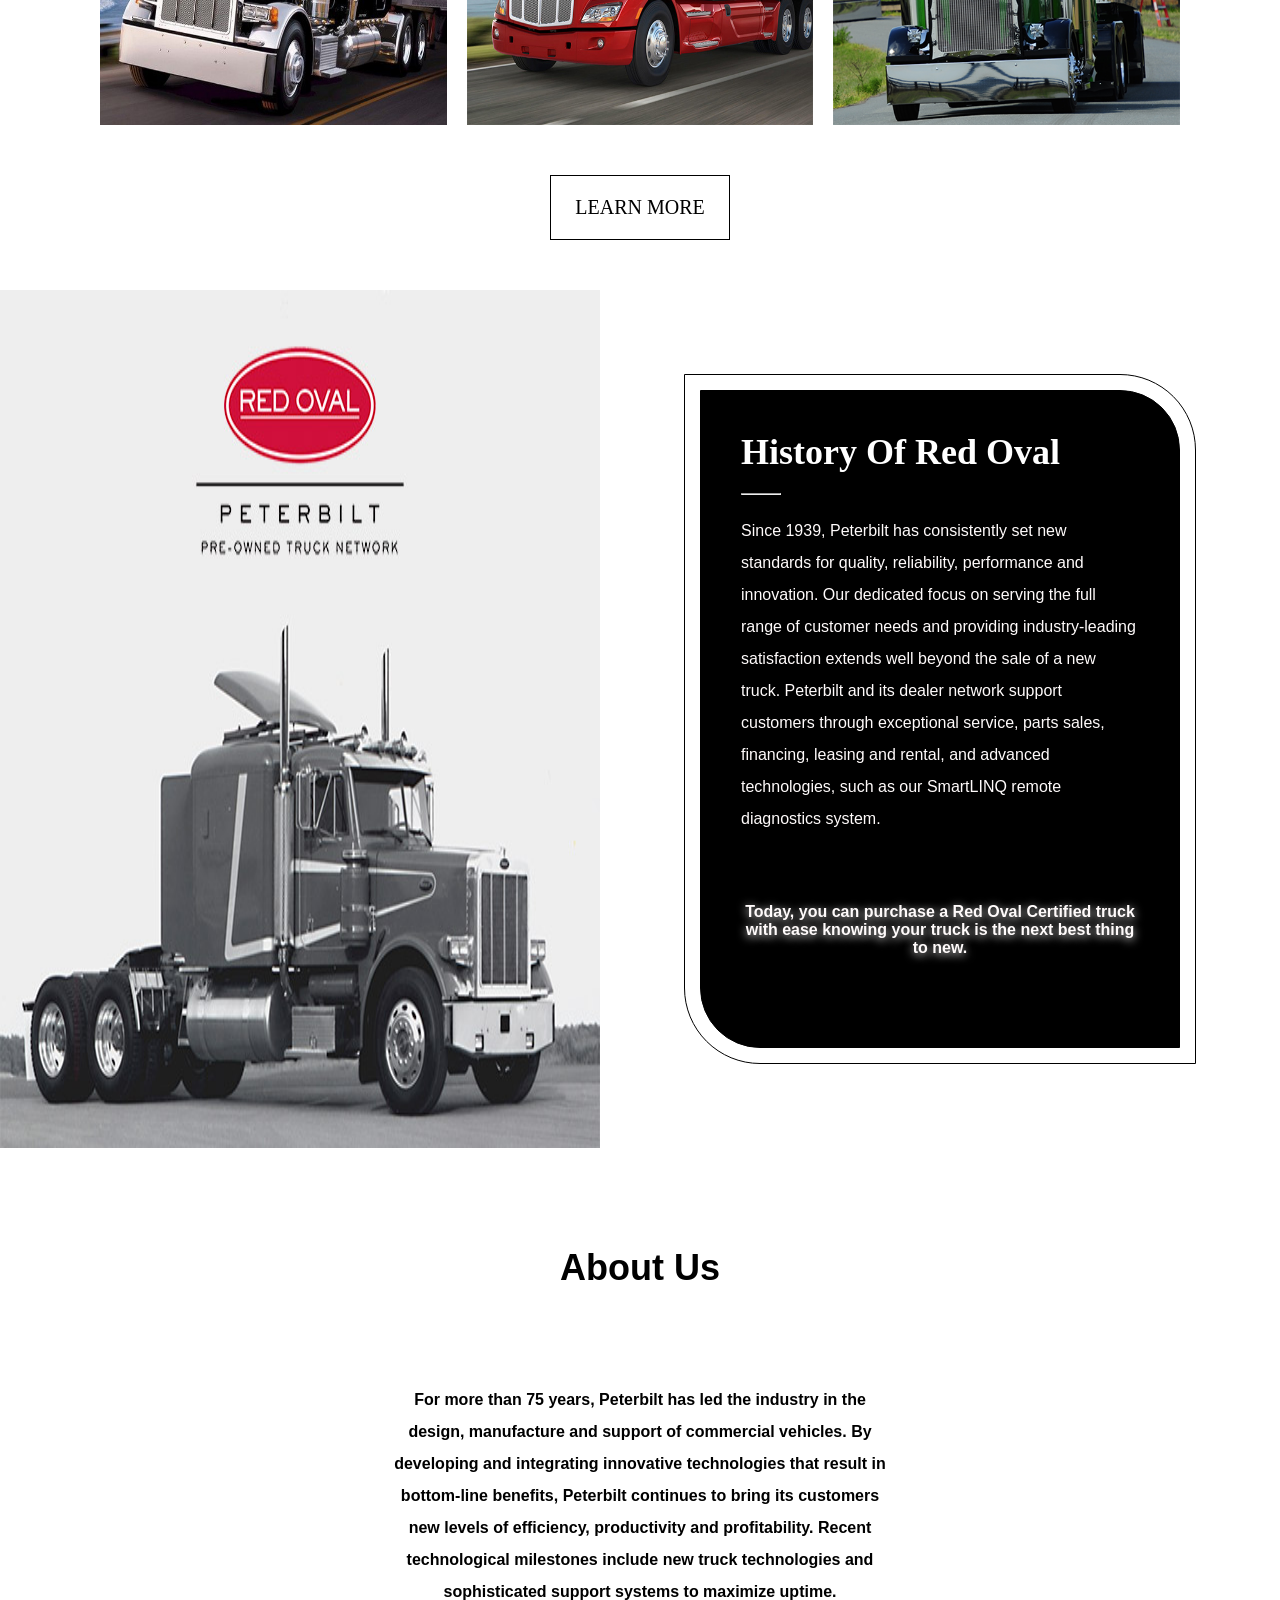
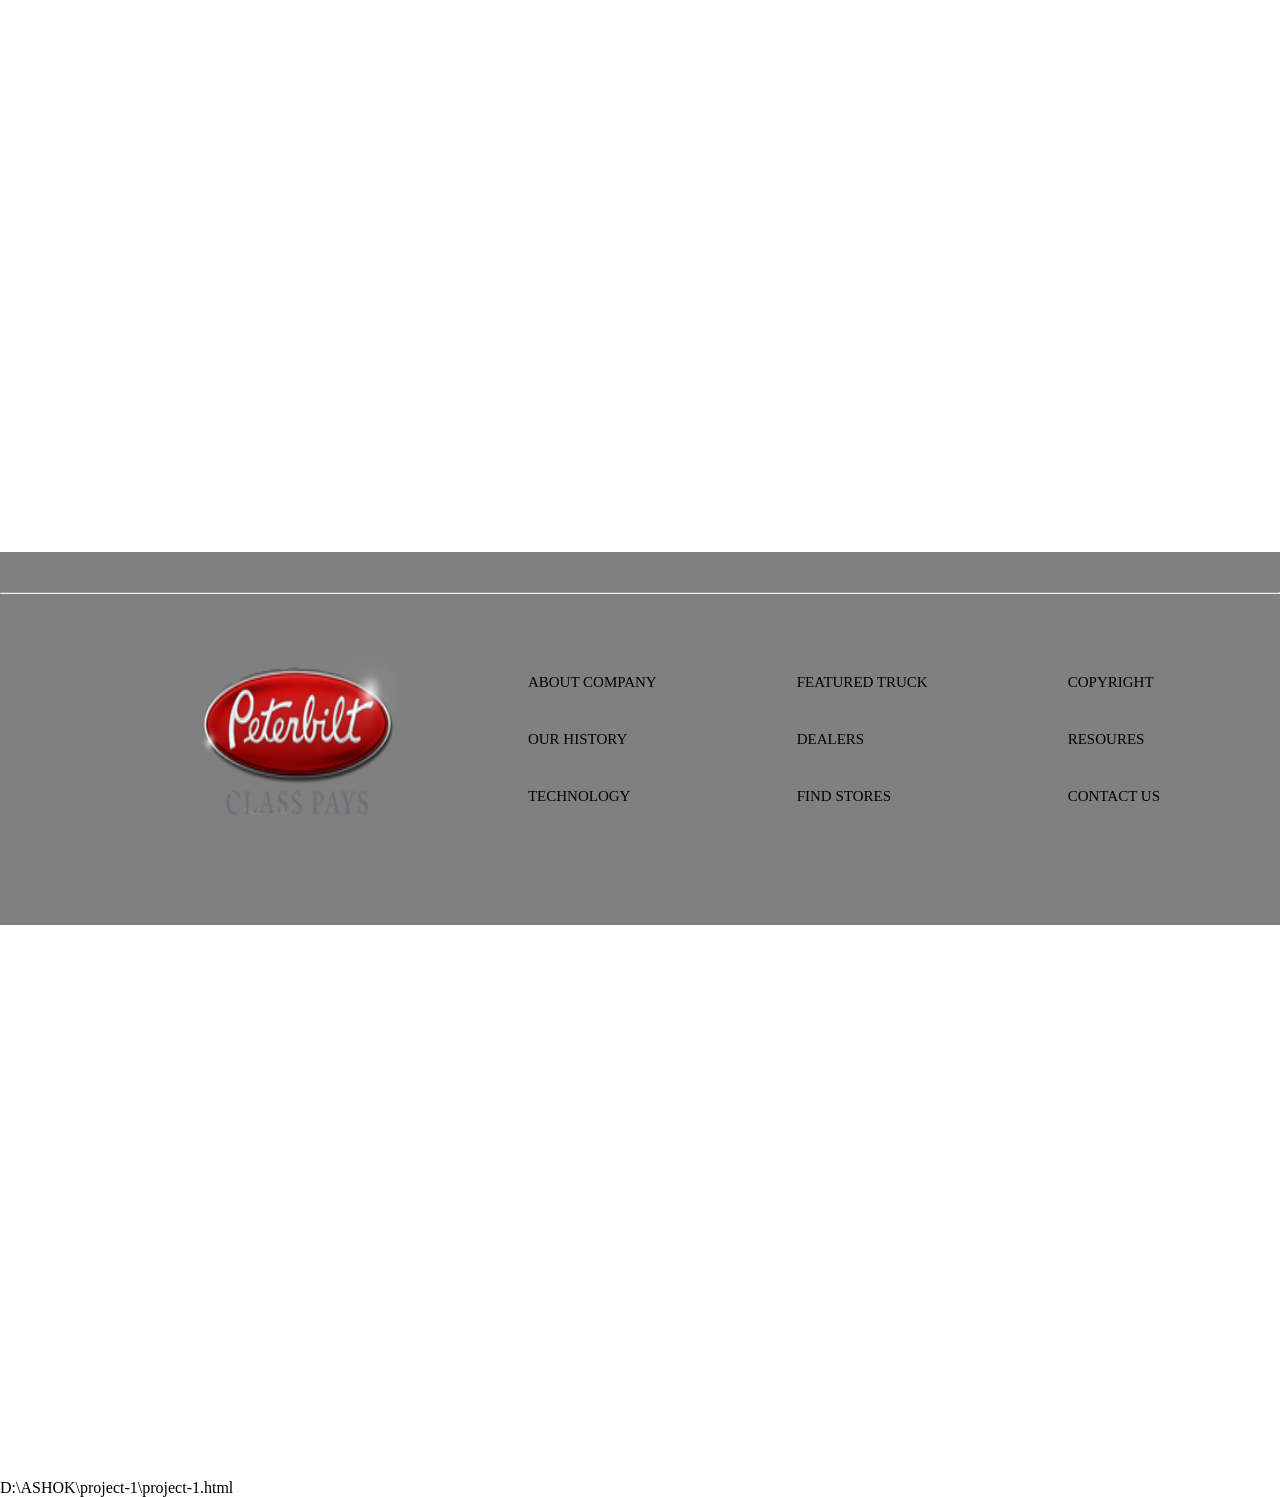
==== commit 81414044: "img path modified" ====
--- a/project-1.html
+++ b/project-1.html
@@ -10,7 +10,7 @@
   <body>
     <header>
       <div class="logo">
-        <img src="./project-1/project-1-img/logo.png" alt="no" />
+        <img src="./assets/img/logo.png" alt="no" />
       </div>
       <nav>
         <ul>
@@ -30,7 +30,7 @@
           </p>
           <img
             class="arrow"
-            src="./project-1/project-1-img/arrow.png"
+            src="./assets/img/arrow.png"
             alt="no pic"
           />
         </div>
@@ -56,7 +56,7 @@
       <div class="pos">
         <img
           class="ig"
-          src="./project-1/project-1-img/bg2.jpg"
+          src="./assets/img/bg2.jpg"
           alt="no img"
           height="500px"
           width="700px"
@@ -73,7 +73,7 @@
           heritage.
         </p>
         <img
-          src="./project-1/project-1-img/bg3-1.jpg"
+          src="./assets/img/bg3-1.jpg"
           alt="no"
           height="193px"
           width="340
@@ -93,7 +93,7 @@
           Model 337 trucks with van configuration.
         </p>
         <img
-          src="./project-1/project-1-img/bg3-2.jpg"
+          src="./assets/img/bg3-2.jpg"
           alt="no"
           height="193px"
           width="340px"
@@ -139,7 +139,7 @@
       <div class="product-image">
         <img
           class="pic2"
-          src="./project-1/project-1-img/bg4.jpg"
+          src="./assets/img/bg4.jpg"
           alt="no image"
           height="400px"
           width="590px"
@@ -154,7 +154,7 @@
         <div class="box1">
           <div class="card">
             <div class="header-1">
-              <img src="./project-1/project-1-img/tech-1.jpg" alt="no" />
+              <img src="./assets/img/tech-1.jpg" alt="no" />
             </div>
             <div class="name-1">
               <p>SmartLINQ</p>
@@ -164,7 +164,7 @@
         <div class="box1">
           <div class="card">
             <div class="header-1">
-              <img src="./project-1/project-1-img/teck-2.jpg" alt="no" />
+              <img src="./assets/img/teck-2.jpg" alt="no" />
             </div>
             <div class="name-1">
               <p>EPIQ-2</p>
@@ -174,7 +174,7 @@
         <div class="box1">
           <div class="card">
             <div class="header-1">
-              <img src="./project-1/project-1-img/tech-3.jpg" alt="no" />
+              <img src="./assets/img/tech-3.jpg" alt="no" />
             </div>
             <div class="name-1">
               <p>APEX-3</p>
@@ -184,7 +184,7 @@
         <div class="box1">
           <div class="card">
             <div class="header-1">
-              <img src="./project-1/project-1-img/tech-4.jpg" alt="no" />
+              <img src="./assets/img/tech-4.jpg" alt="no" />
             </div>
             <div class="name-1">
               <p>SMARTAIR-4</p>
@@ -194,7 +194,7 @@
         <div class="box1">
           <div class="card">
             <div class="header-1">
-              <img src="./project-1/project-1-img/tech-5.jpg" alt="no" />
+              <img src="./assets/img/tech-5.jpg" alt="no" />
             </div>
             <div class="name-1">
               <p>SMARTNAV</p>
@@ -222,7 +222,7 @@
         </div>
       </div>
       <div class="u-img">
-        <img src="./project-1/project-1-img/u-cont.jpg" alt="n" />
+        <img src="./assets/img/u-cont.jpg" alt="n" />
       </div>
     </div>
     <div class="gal-pg">
@@ -230,22 +230,22 @@
 
       <div class="galery">
         <div class="img1">
-          <img src="./project-1/project-1-img/gal-1.jpg" alt="a" />
-        </div>
-        <div class="img1">
-          <img src="./project-1/project-1-img/gal-2.jpg" alt="a" />
-        </div>
-        <div class="img1">
-          <img src="./project-1/project-1-img/gal-3.jpg" alt="a" />
-        </div>
-        <div class="img1">
-          <img src="./project-1/project-1-img/gal-4.jpg" alt="a" />
-        </div>
-        <div class="img1">
-          <img src="./project-1/project-1-img/gal-5.jpg" alt="a" />
-        </div>
-        <div class="img1">
-          <img src="./project-1/project-1-img/gal-6.jpg" alt="a" />
+          <img src="./assets/img/gal-1.jpg" alt="a" />
+        </div>
+        <div class="img1">
+          <img src="./assets/img/gal-2.jpg" alt="a" />
+        </div>
+        <div class="img1">
+          <img src="./assets/img/gal-3.jpg" alt="a" />
+        </div>
+        <div class="img1">
+          <img src="./assets/img/gal-4.jpg" alt="a" />
+        </div>
+        <div class="img1">
+          <img src="./assets/img/gal-5.jpg" alt="a" />
+        </div>
+        <div class="img1">
+          <img src="./assets/img/gal-6.jpg" alt="a" />
         </div>
       </div>
       <!-- <div class="but-gal"> -->
@@ -253,7 +253,7 @@
       <!-- </div> -->
     </div>
     <div class="end">
-      <img src="./project-1/project-1-img/end.jpg" alt="no" />
+      <img src="./assets/img/end.jpg" alt="no" />
       <div class="end-con">
         <h1>History Of Red Oval</h1>
         <hr />
@@ -293,7 +293,7 @@
       </div>
       <div class="footer-end">
         <div class="logo">
-          <img src="./project-1/project-1-img/logo.png" alt="no" />
+          <img src="./assets/img/logo.png" alt="no" />
         </div>
         <div class="fo-1">
           <ul>
--- a/project-1.css
+++ b/project-1.css
@@ -19,7 +19,7 @@
   width: 100%;
   /* background: linear-gradient(to right, #bac8f3, #f099aa); */
   /* background-color: aqua; */
-  background-image: url(\project-1\project-1\project-1-img\bg1.jpg);
+  background-image: url(/assets/img/bg1.jpg);
   display: flex;
 }
 /*  */
